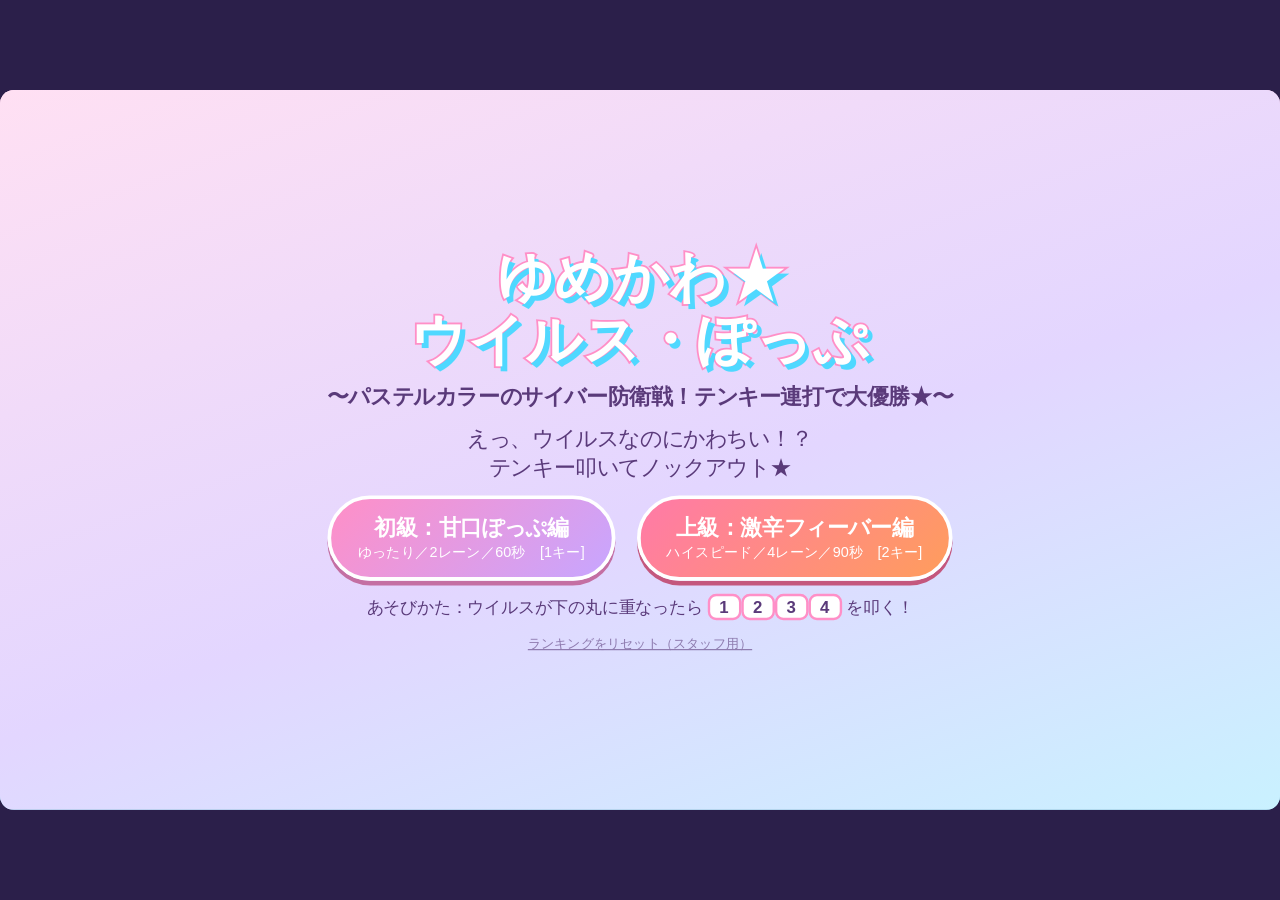
==== work/3_DOM+CSS_2/index_dom.html @ a85ea7c6 "要件定義書と、最新のサンプルをアップしました" ====
<!DOCTYPE html>
<html lang="ja"><head><meta charset="utf-8"><meta name="viewport" content="width=device-width,initial-scale=1">
<title>ゆめかわ★ウイルス・ぽっぷ（DOM版）</title>
<style>
:root{--pk:#ff8fc7;--bl:#4fd8ff;--ink:#5a3a7a;--hy:500px}
*{box-sizing:border-box}
html,body{margin:0;height:100%;background:#2b1f4a;font-family:"Hiragino Maru Gothic ProN","Yu Gothic UI",Meiryo,sans-serif;color:var(--ink)}
body{display:grid;place-items:center}
#app{position:relative;overflow:hidden;border-radius:14px}
#stage{position:absolute;left:0;top:0;width:1067px;height:600px;transform-origin:0 0;font-size:18px;overflow:hidden;background:linear-gradient(180deg,#ffd1ec,#d9c8ff 55%,#a9ecff)}
/* --- ゲーム画面 --- */
.spk{position:absolute;width:6px;height:6px;border-radius:50%;background:#fff;opacity:.7;animation:fall linear infinite}
@keyframes fall{from{transform:translateY(-10px)}to{transform:translateY(610px)}}
.lane{position:absolute;top:0;bottom:0;width:110px;background:rgba(255,255,255,.45);border:2px solid rgba(255,255,255,.9)}
.rc{position:absolute;top:calc(var(--hy) - 40px);left:15px;width:80px;height:80px;border-radius:50%;border:5px solid #fff;background:var(--c);opacity:.5;font:bold 28px/70px sans-serif;text-align:center;color:var(--ink)}
.rc.f{opacity:1;transform:scale(1.15)}
#hud{position:absolute;inset:0;pointer-events:none;font-weight:800;-webkit-text-stroke:0}
#sc{position:absolute;left:16px;top:8px;font-size:26px;text-shadow:0 0 4px #fff,0 0 4px #fff,0 0 4px #fff}
#hp{position:absolute;right:16px;top:24px;font-size:20px;color:#ff4fa3;letter-spacing:2px}
#hp .off{color:rgba(255,255,255,.7)}
#hpl{position:absolute;right:16px;top:4px;font-size:14px}
#bar{position:absolute;left:16px;top:50px;width:220px;height:8px;background:rgba(255,255,255,.7)}
#bar i{display:block;height:100%;width:0;background:var(--bl)}
#cb{position:absolute;left:0;right:0;top:170px;text-align:center;font-size:24px;color:#ff4fa3;text-shadow:0 0 4px #fff,0 0 4px #fff}
#jd{position:absolute;left:0;right:0;top:250px;text-align:center;font-size:44px;opacity:0;text-shadow:0 0 5px #fff,0 0 5px #fff,0 0 5px #fff}
#jd.pop{animation:pop .6s ease-out}
@keyframes pop{from{opacity:1;transform:translateY(0)}to{opacity:0;transform:translateY(-24px)}}
#rd{position:absolute;left:0;right:0;top:290px;text-align:center;font-size:30px;text-shadow:0 0 4px #fff,0 0 4px #fff}
.p{position:absolute;width:10px;height:10px;border-radius:50%;background:var(--c);animation:burst .5s ease-out forwards}
@keyframes burst{to{transform:translate(var(--dx),var(--dy)) scale(.2);opacity:0}}
/* --- ウイルス（divの組み合わせ） --- */
.v{position:absolute;left:0;top:0;width:0;height:0;will-change:transform}
.bd{position:absolute;left:-28px;top:-28px;width:56px;height:56px;border-radius:50%;background:var(--c);border:3px solid #fff;animation:wob .5s ease-in-out infinite alternate}
@keyframes wob{to{translate:0 -4px}}
.bd b{position:absolute;top:14px;left:8px;width:14px;height:14px;border-radius:50%;background:radial-gradient(circle at 55% 55%,var(--ink) 38%,#fff 42%)}
.bd b+b{left:auto;right:8px}
.bd u{position:absolute;left:50%;bottom:8px;width:10px;height:5px;margin-left:-5px;border-bottom:2px solid var(--ink);border-radius:0 0 10px 10px}
.t0{--c:#ffa6d3}.t1{--c:#9ff2d0}.t2{--c:#ffe66b}
.sp{position:absolute;left:-40px;top:-40px;width:80px;height:80px;border-radius:50%;background:repeating-conic-gradient(#ff6fb5 0 18deg,transparent 18deg 36deg);animation:spin 4s linear infinite}
@keyframes spin{to{transform:rotate(360deg)}}
.hat{position:absolute;left:-18px;top:-64px;width:0;height:0;border:18px solid transparent;border-top:0;border-bottom:38px solid #5fd1a8}
.hat::after{content:"";position:absolute;left:-6px;top:-14px;width:12px;height:12px;border:3px solid var(--ink);border-radius:50%}
.t2 .bd{scale:.6}
.t2 .bd:nth-child(1){left:-46px;top:-38px}.t2 .bd:nth-child(2){left:-2px;top:-34px}.t2 .bd:nth-child(3){left:-24px;top:-6px}
/* --- 画面 --- */
.scr{position:absolute;inset:0;display:none;flex-direction:column;align-items:center;justify-content:center;gap:11px;text-align:center;background:linear-gradient(160deg,#ffe0f3,#e3d6ff 55%,#c9f1ff)}
.scr.on{display:flex}
h1{margin:0;font-size:47px;line-height:1.1;color:#fff;-webkit-text-stroke:3px var(--pk);paint-order:stroke fill;text-shadow:4px 4px 0 var(--bl)}
p{margin:0}.sub{font-weight:700}
.row{display:flex;gap:18px;align-items:stretch;justify-content:center}
.btn{font:inherit;font-weight:800;color:#fff;border:3px solid #fff;border-radius:36px;padding:12px 22px;cursor:pointer;background:linear-gradient(135deg,var(--pk),#c7a6ff);box-shadow:0 4px 0 #c46fa3}
.btn.hot{background:linear-gradient(135deg,#ff7aa8,#ff9d5c);box-shadow:0 4px 0 #c4577e}
.btn small{display:block;font-weight:500;font-size:12px}
.btn:hover,.btn:focus-visible{transform:translateY(-2px);outline:3px solid var(--bl)}
.sm{font:inherit;font-size:11px;background:none;border:0;color:var(--ink);opacity:.6;cursor:pointer;text-decoration:underline}
kbd{display:inline-block;min-width:28px;padding:1px 7px;border-radius:7px;background:#fff;border:2px solid var(--pk);font:inherit;font-weight:800}
.cert{width:340px;padding:18px;border:5px double var(--pk);border-radius:18px;background:#fffafd}
.cert h2{margin:0;font-size:17px}
.rank{font-size:70px;font-weight:900;line-height:1.1;color:var(--pk);text-shadow:3px 3px 0 var(--bl)}
.cert p{margin:3px 0}
#rl{margin:0;padding:12px 16px 12px 42px;width:380px;text-align:left;font-size:12.5px;background:#ffffffaa;border-radius:18px}
#rl .me{font-weight:900;color:#e2368a}
</style></head><body>
<div id="app"><div id="stage">

<div id="play">
 <div id="lanes"></div>
 <div id="field"></div>
 <div id="hud"><div id="sc"></div><div id="hpl">サーバーHP</div><div id="hp"></div><div id="bar"><i id="bi"></i></div><div id="cb"></div><div id="jd"></div><div id="rd"></div></div>
</div>

<section id="title" class="scr on">
 <h1>ゆめかわ★<br>ウイルス・ぽっぷ</h1>
 <p class="sub">〜パステルカラーのサイバー防衛戦！テンキー連打で大優勝★〜</p>
 <p>えっ、ウイルスなのにかわちい！？<br>テンキー叩いてノックアウト★</p>
 <div class="row">
  <button class="btn" data-k="easy">初級：甘口ぽっぷ編<small>ゆったり／2レーン／60秒　[1キー]</small></button>
  <button class="btn hot" data-k="hard">上級：激辛フィーバー編<small>ハイスピード／4レーン／90秒　[2キー]</small></button>
 </div>
 <p style="font-size:14px">あそびかた：ウイルスが下の丸に重なったら <kbd>1</kbd><kbd>2</kbd><kbd>3</kbd><kbd>4</kbd> を叩く！</p>
 <button class="sm" id="rst">ランキングをリセット（スタッフ用）</button>
</section>

<section id="result" class="scr">
 <div class="row">
  <div class="cert">
   <h2>ゆめかわサイバーアナリスト認定証</h2>
   <div class="rank" id="rk"></div>
   <p id="rt" style="font-weight:800"></p>
   <p id="rs"></p>
   <p style="font-size:12px">📷 スマホで撮影して記念にしてね！</p>
  </div>
  <ol id="rl"></ol>
 </div>
 <div class="row">
  <button class="btn hot" id="again">もう一回！ <small>[Enter]</small></button>
  <button class="btn" id="home">タイトルへ <small>[Esc]</small></button>
 </div>
</section>
</div></div>

<script>
const $=id=>document.getElementById(id),W=1067,HY=500;
const COURSES={
 easy:{name:'甘口ぽっぷ編',lanes:2,fall:2.4,dur:60,bpm:100,p:.6},
 hard:{name:'激辛フィーバー編',lanes:4,fall:1.35,dur:90,bpm:140,p:.55}};
const COLS=['#ff8fc7','#4fd8ff','#9ff2d0','#ffe66b'];
const PEN=[523.25,587.33,659.25,783.99,880],BASS=[130.8,110,87.3,98];
const JUDGE=[{tx:'大優勝！',c:'#ff4fa3',pt:300},{tx:'神！',c:'#3bb8ff',pt:200},{tx:'超かわよ！',c:'#9a6bff',pt:100}];
let S=null,ctx=null,state='title',last='easy',noise=null;

// ---------- 画面サイズに合わせて拡大縮小 ----------
function fit(){const s=Math.min(innerWidth/W,innerHeight/600);$('stage').style.transform='scale('+s+')';$('app').style.width=W*s+'px';$('app').style.height=600*s+'px'}
addEventListener('resize',fit);fit();
for(let i=0;i<20;i++){const d=document.createElement('div');d.className='spk';d.style.cssText='left:'+(i*41%W)+'px;animation-duration:'+(8+i%5*3)+'s;animation-delay:-'+(i*1.7)+'s';$('stage').prepend(d)}

// ---------- 譜面 ----------
function rng(a){return()=>{a|=0;a=a+0x6D2B79F5|0;let t=Math.imul(a^a>>>15,1|a);t=t+Math.imul(t^t>>>7,61|t)^t;return((t^t>>>14)>>>0)/4294967296}}
function chart(c){
 const r=rng(c.lanes*77+5),spb=60/c.bpm,step=c.lanes==2?spb:spb/2,lead=Math.ceil((c.fall+.3)/spb)*spb,out=[];
 let prev=-1,rep=0;
 for(let t=lead;t<lead+c.dur-1;t+=step){
  if(r()>=c.p)continue;
  let l=Math.floor(r()*c.lanes);if(l==prev&&rep>=2)l=(l+1)%c.lanes;
  rep=l==prev?rep+1:1;prev=l;
  out.push({t,l,ty:Math.floor(r()*3),h:0,el:null});
  if(c.lanes==4&&r()<.12)out.push({t,l:(l+2)%4,ty:Math.floor(r()*3),h:0,el:null});
 }
 return{notes:out,lead};
}

// ---------- 音 ----------
function tone(f,at,d,type,v){const o=ctx.createOscillator(),g=ctx.createGain();o.type=type;o.frequency.value=f;
 g.gain.setValueAtTime(v,at);g.gain.exponentialRampToValueAtTime(.001,at+d);o.connect(g).connect(ctx.destination);o.start(at);o.stop(at+d)}
function kick(at){const o=ctx.createOscillator(),g=ctx.createGain();o.frequency.setValueAtTime(150,at);o.frequency.exponentialRampToValueAtTime(40,at+.15);
 g.gain.setValueAtTime(.5,at);g.gain.exponentialRampToValueAtTime(.001,at+.2);o.connect(g).connect(ctx.destination);o.start(at);o.stop(at+.2)}
function hiss(at,d,v,hp){const s=ctx.createBufferSource(),f=ctx.createBiquadFilter(),g=ctx.createGain();s.buffer=noise;f.type='highpass';f.frequency.value=hp;
 g.gain.setValueAtTime(v,at);g.gain.exponentialRampToValueAtTime(.001,at+d);s.connect(f).connect(g).connect(ctx.destination);s.start(at);s.stop(at+d)}
function sched(){
 const sp=60/S.c.bpm/4;
 while(S.t0+S.step*sp<ctx.currentTime+.3){
  const i=S.step++,at=S.t0+i*sp,s=i%16,b=(i>>4)%4;
  if(s%4==0)kick(at);
  if(s%4==2)hiss(at,.05,.12,7000);
  if(s==4||s==12)hiss(at,.12,.18,1500);
  if([0,6,8,14].includes(s))tone(BASS[b],at,.25,'triangle',.22);
  if(s%2==0)tone(PEN[((s/2)*3+b*2)%5],at,.18,'square',.035);
 }
}

// ---------- DOM部品 ----------
function lx(n,l){return(W-n*110)/2+l*110+55}
function mkVirus(ty){
 const v=document.createElement('div'),face='<b></b><b></b><u></u>';
 v.className='v t'+ty;
 v.innerHTML=ty==0?'<i class="sp"></i><i class="bd">'+face+'</i>':ty==1?'<i class="hat"></i><i class="bd">'+face+'</i>':('<i class="bd">'+face+'</i>').repeat(3);
 return v;
}
function buildLanes(c){
 const L=$('lanes');L.innerHTML='';
 for(let l=0;l<c.lanes;l++){
  const x=lx(c.lanes,l)-55,a=document.createElement('div');a.className='lane';a.style.left=x+'px';L.appendChild(a);
  const r=document.createElement('div');r.className='rc';r.style.cssText='left:'+(x+15)+'px;--c:'+COLS[l];r.textContent=l+1;r.id='rc'+l;L.appendChild(r);
 }
}
function setHud(){
 $('sc').textContent='SCORE '+S.score;
 $('cb').textContent=S.combo>1?S.combo+' COMBO':'';
 $('hp').innerHTML='♥'.repeat(Math.max(S.hp,0))+'<span class="off">'+'♥'.repeat(10-Math.max(S.hp,0))+'</span>';
}
function say(tx,c){const j=$('jd');j.textContent=tx;j.style.color=c;j.classList.remove('pop');void j.offsetWidth;j.classList.add('pop')}
function burst(x){
 for(let i=0;i<12;i++){
  const p=document.createElement('div'),a=Math.random()*6.28,d=40+Math.random()*50;
  p.className='p';p.style.cssText='left:'+x+'px;top:'+HY+'px;--c:'+COLS[i%4]+';--dx:'+Math.cos(a)*d+'px;--dy:'+Math.sin(a)*d+'px';
  p.onanimationend=()=>p.remove();$('field').appendChild(p);
 }
}

// ---------- ゲーム進行 ----------
function show(id){['title','result'].forEach(k=>$(k).classList.toggle('on',k==id));$('play').style.display=id?'none':'block'}
function start(k){
 last=k;const c=COURSES[k];
 if(!ctx){ctx=new(window.AudioContext||window.webkitAudioContext)();
  noise=ctx.createBuffer(1,ctx.sampleRate*.3,ctx.sampleRate);const d=noise.getChannelData(0);for(let i=0;i<d.length;i++)d[i]=Math.random()*2-1}
 ctx.resume();
 const ch=chart(c);
 S={k,c,notes:ch.notes,lead:ch.lead,t0:ctx.currentTime+.3,step:0,hp:10,score:0,combo:0,max:0,hit:0,nxt:0,live:[],end:ch.lead+c.dur+.5};
 $('field').innerHTML='';buildLanes(c);setHud();$('rd').textContent='じゅんびしてね…';
 show(null);state='play';requestAnimationFrame(loop);
}
function loop(){
 if(state!='play')return;
 const t=ctx.currentTime-S.t0,c=S.c;sched();
 // 出現
 while(S.nxt<S.notes.length&&S.notes[S.nxt].t-t<c.fall*1.15){
  const n=S.notes[S.nxt++];n.el=mkVirus(n.ty);$('field').appendChild(n.el);S.live.push(n);
 }
 // 移動・ミス判定
 S.live=S.live.filter(n=>{
  if(n.h){n.el.remove();return false}
  if(t-n.t>.2){n.h=-1;n.el.remove();miss();return false}
  n.el.style.transform='translate('+lx(c.lanes,n.l)+'px,'+(HY-(n.t-t)/c.fall*(HY+30))+'px)';
  return true;
 });
 $('bi').style.width=Math.min(100,Math.max(0,(t-S.lead)/c.dur*100))+'%';
 if(t>-.3&&t>S.lead-.5)$('rd').textContent='';
 if(S.hp<=0||t>S.end){finish();return}
 requestAnimationFrame(loop);
}
function miss(){S.hp--;S.combo=0;setHud();say('ざんねん…','#8a7bb0')}
function press(l){
 const t=ctx.currentTime-S.t0,rc=$('rc'+l);
 rc.classList.add('f');setTimeout(()=>rc.classList.remove('f'),100);
 let b=null;
 for(const n of S.live)if(!n.h&&n.l==l){const d=Math.abs(n.t-t);if(d<=.2&&(!b||d<b.d))b={n,d}}
 if(!b)return;
 b.n.h=1;S.hit++;S.combo++;S.max=Math.max(S.max,S.combo);
 const J=JUDGE[b.d<.06?0:b.d<.12?1:2];
 S.score+=J.pt+Math.min(S.combo,50)*2;setHud();say(J.tx,J.c);
 tone(PEN[(l*2)%5]*2,ctx.currentTime,.15,'sine',.25);
 burst(lx(S.c.lanes,l));
}
function stop(){state='title';show('title')}
function finish(){
 state='result';
 const total=S.notes.length,rate=total?Math.round(S.hit/total*100):0,dead=S.hp<=0;
 const rk=rate>=95?['S','超大優勝★']:rate>=85?['A','大優勝！']:rate>=70?['B','神！']:['C','まだまだかわいい'];
 $('rk').textContent='ランク '+rk[0];
 $('rt').textContent=(dead?'サーバーダウン… ':'')+'防衛率：'+rate+'%（'+rk[1]+'）';
 $('rs').textContent='スコア '+S.score+'／最大コンボ '+S.max;
 const list=load(),me={s:S.score,d:S.c.name,r:rate,t:new Date().toLocaleString('ja-JP',{month:'numeric',day:'numeric',hour:'2-digit',minute:'2-digit'}),id:Date.now()};
 list.push(me);list.sort((a,b)=>b.s-a.s);const top=list.slice(0,10);save(top);
 $('rl').innerHTML='';
 top.forEach(e=>{const li=document.createElement('li');if(e.id==me.id)li.className='me';li.textContent=e.s+'点 '+e.d+' '+e.r+'% ('+e.t+')';$('rl').appendChild(li)});
 show('result');
}
function load(){try{return JSON.parse(localStorage.getItem('yumekawa_hs')||'[]')}catch(e){return[]}}
function save(v){try{localStorage.setItem('yumekawa_hs',JSON.stringify(v))}catch(e){}}

// ---------- 入力 ----------
addEventListener('keydown',e=>{
 if(e.repeat)return;
 const m=/^(?:Numpad|Digit)([1-4])$/.exec(e.code),k=m?+m[1]:0;
 if(state=='title'){if(k==1)start('easy');if(k==2)start('hard')}
 else if(state=='play'){if(e.code=='Escape')stop();else if(k&&k<=S.c.lanes)press(k-1)}
 else{if(e.code=='Enter')start(last);if(e.code=='Escape')stop()}
});
document.querySelectorAll('[data-k]').forEach(b=>b.onclick=()=>start(b.dataset.k));
$('again').onclick=()=>start(last);$('home').onclick=stop;
$('rst').onclick=()=>{if(confirm('ハイスコアを全部消します。よろしいですか？'))save([])};
show('title');
</script>
</body></html>
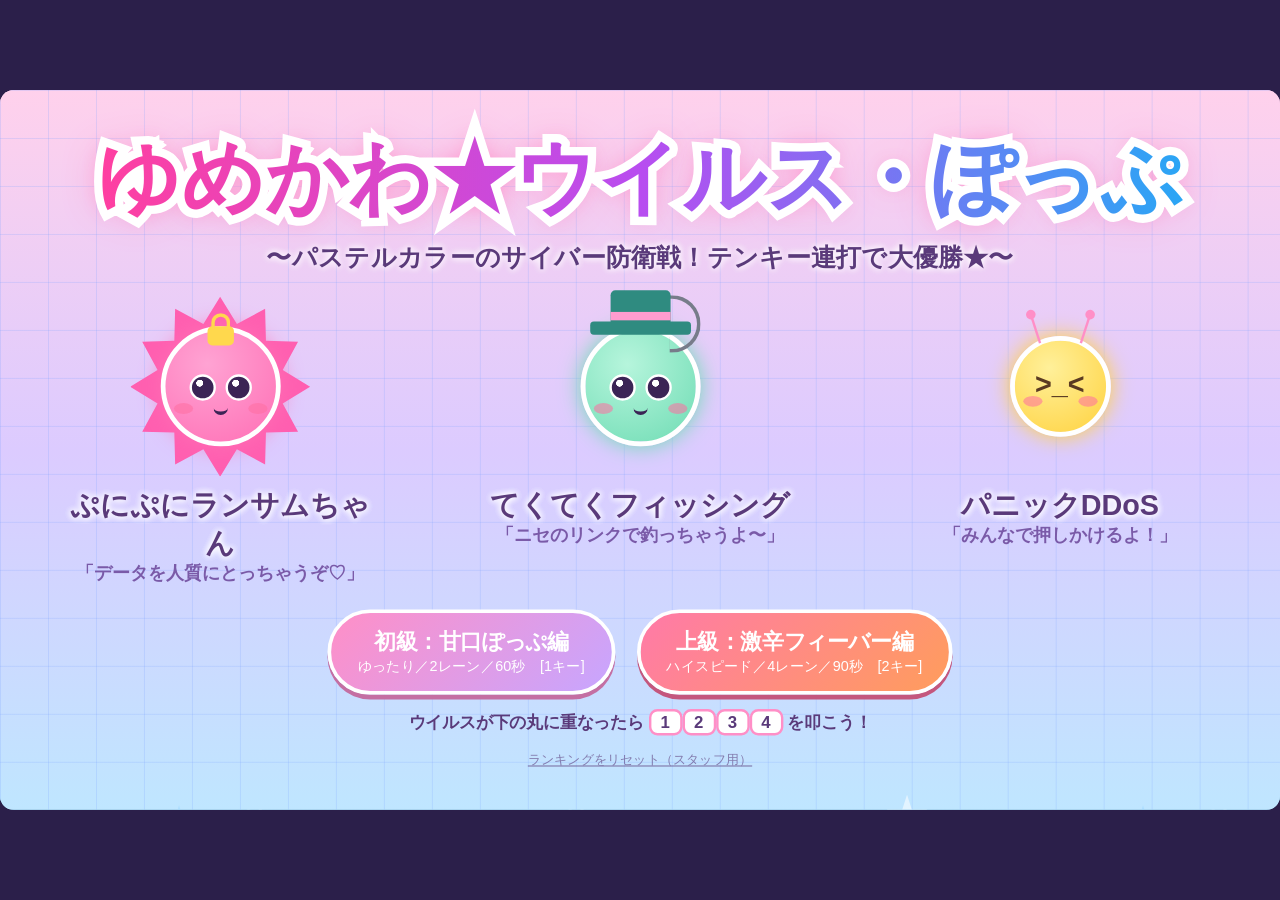
==== commit 22214fca: "サンプル修正しました" ====
--- a/work/3_DOM+CSS_2/index_dom.html
+++ b/work/3_DOM+CSS_2/index_dom.html
@@ -60,6 +60,47 @@
 .cert p{margin:3px 0}
 #rl{margin:0;padding:12px 16px 12px 42px;width:380px;text-align:left;font-size:12.5px;background:#ffffffaa;border-radius:18px}
 #rl .me{font-weight:900;color:#e2368a}
+
+/* --- タイトル画面（キャラ紹介デザイン） --- */
+#title{justify-content:center;gap:12px;background:linear-gradient(rgba(120,160,255,.22) 1px,transparent 1px) 0 0/40px 40px,linear-gradient(90deg,rgba(120,160,255,.22) 1px,transparent 1px) 0 0/40px 40px,linear-gradient(180deg,#ffd1ec,#dccbff 50%,#bfe6ff)}
+#title>*:not(#fl){position:relative;z-index:1}
+#fl{position:absolute;inset:0;overflow:hidden;pointer-events:none;z-index:0}
+#fl i{position:absolute;bottom:-30px;font-style:normal;opacity:.55;animation:rise linear infinite}
+@keyframes rise{to{transform:translateY(-660px) rotate(20deg)}}
+.ttl{display:grid;justify-items:center;font-size:68px;font-weight:900;line-height:1.2;white-space:nowrap}
+.ttl span{grid-area:1/1}
+.ttl .bk{color:#fff;-webkit-text-stroke:14px #fff;text-shadow:0 0 16px #ff8fc7,0 0 32px #ff8fc7}
+.ttl .fr{background:linear-gradient(90deg,#ff3fa0,#b84df0 50%,#2aa6f5);-webkit-background-clip:text;background-clip:text;color:transparent}
+.sub2{font-size:21px;font-weight:800;text-shadow:0 0 6px #fff,0 0 6px #fff}
+.chars{display:flex;gap:90px;margin-top:6px}
+.cc{width:260px}
+.ch{position:relative;width:150px;height:150px;margin:0 auto;display:grid;place-items:center;animation:bob 2.4s ease-in-out infinite}
+.cc:nth-child(2) .ch{animation-delay:-.8s}.cc:nth-child(3) .ch{animation-delay:-1.6s}
+@keyframes bob{50%{transform:translateY(-8px)}}
+.nm{margin-top:8px;font-size:24px;font-weight:800;text-shadow:0 0 6px #fff,0 0 6px #fff,0 0 6px #fff}
+.qt{font-size:15px;font-weight:700;color:#7a5aa8}
+.fc{position:relative;width:100px;height:100px;border-radius:50%;border:4px solid #fff;background:radial-gradient(circle at 38% 30%,var(--c1),var(--c2));box-shadow:0 0 18px var(--c2)}
+.fc i{position:absolute;display:block;font-style:normal}
+.fc .e{top:36px;left:20px;width:22px;height:22px;border-radius:50%;border:2px solid #fff;background:radial-gradient(circle at 36% 30%,#fff 0 16%,transparent 18%),#3b2455}
+.fc .e.r{left:auto;right:20px}
+.fc .bl{top:60px;left:7px;width:16px;height:9px;border-radius:50%;background:rgba(255,110,160,.55)}
+.fc .bl.r{left:auto;right:7px}
+.fc .m{left:50%;top:64px;width:12px;height:6px;margin-left:-6px;border-bottom:3px solid #3b2455;border-radius:0 0 12px 12px}
+.stars{position:absolute;left:50%;top:50%;width:150px;height:150px;margin:-75px 0 0 -75px;background:#ff5fb0;animation:spin 14s linear infinite}
+.c0{--c1:#ffa3d3;--c2:#ff6fb5}.c1{--c1:#b6f5dc;--c2:#6fdcb4}.c2{--c1:#fff09a;--c2:#ffd23f}
+.lk{left:50%;top:-4px;width:22px;height:16px;margin-left:-11px;background:#ffd84d;border-radius:4px}
+.lk::before{content:"";position:absolute;left:3px;top:-11px;width:10px;height:11px;border:3px solid #ffd84d;border-bottom:0;border-radius:8px 8px 0 0}
+.cr{left:50%;top:-34px;width:50px;height:30px;margin-left:-25px;background:#2f8b80;border-radius:4px 4px 0 0}
+.cr::after{content:"";position:absolute;left:0;right:0;bottom:5px;height:7px;background:#ff9ccf}
+.br{left:50%;top:-8px;width:84px;height:11px;margin-left:-42px;background:#2f8b80;border-radius:3px}
+.hk{left:50%;top:-30px;margin-left:24px;width:26px;height:48px;border:3px solid #777c8a;border-left:0;border-radius:0 24px 24px 0}
+.c2.fc{width:84px;height:84px}
+.an{top:-22px;left:20px;width:2px;height:24px;background:#ff8fc7;transform-origin:bottom;transform:rotate(-18deg)}
+.an::before{content:"";position:absolute;left:-3px;top:-5px;width:8px;height:8px;border-radius:50%;background:#ff8fc7}
+.an.r{left:auto;right:20px;transform:rotate(18deg)}
+.xx{left:0;right:0;top:22px;text-align:center;font-size:24px;font-weight:900;color:#5a3a22}
+.c2.fc .bl{top:46px}
+.hint{font-size:14px;font-weight:700}
 </style></head><body>
 <div id="app"><div id="stage">
 
@@ -70,14 +111,22 @@
 </div>
 
 <section id="title" class="scr on">
- <h1>ゆめかわ★<br>ウイルス・ぽっぷ</h1>
- <p class="sub">〜パステルカラーのサイバー防衛戦！テンキー連打で大優勝★〜</p>
- <p>えっ、ウイルスなのにかわちい！？<br>テンキー叩いてノックアウト★</p>
- <div class="row">
+ <div id="fl"></div>
+ <div class="ttl"><span class="bk" aria-hidden="true">ゆめかわ★ウイルス・ぽっぷ</span><span class="fr">ゆめかわ★ウイルス・ぽっぷ</span></div>
+ <p class="sub2">〜パステルカラーのサイバー防衛戦！テンキー連打で大優勝★〜</p>
+ <div class="chars">
+  <div class="cc"><div class="ch"><i class="stars"></i><div class="fc c0"><i class="lk"></i><i class="e"></i><i class="e r"></i><i class="bl"></i><i class="bl r"></i><i class="m"></i></div></div>
+   <div class="nm">ぷにぷにランサムちゃん</div><div class="qt">「データを人質にとっちゃうぞ♡」</div></div>
+  <div class="cc"><div class="ch"><div class="fc c1"><i class="hk"></i><i class="cr"></i><i class="br"></i><i class="e"></i><i class="e r"></i><i class="bl"></i><i class="bl r"></i><i class="m"></i></div></div>
+   <div class="nm">てくてくフィッシング</div><div class="qt">「ニセのリンクで釣っちゃうよ〜」</div></div>
+  <div class="cc"><div class="ch"><div class="fc c2"><i class="an"></i><i class="an r"></i><i class="xx">&gt;_&lt;</i><i class="bl"></i><i class="bl r"></i></div></div>
+   <div class="nm">パニックDDoS</div><div class="qt">「みんなで押しかけるよ！」</div></div>
+ </div>
+ <div class="row" style="margin-top:8px">
   <button class="btn" data-k="easy">初級：甘口ぽっぷ編<small>ゆったり／2レーン／60秒　[1キー]</small></button>
   <button class="btn hot" data-k="hard">上級：激辛フィーバー編<small>ハイスピード／4レーン／90秒　[2キー]</small></button>
  </div>
- <p style="font-size:14px">あそびかた：ウイルスが下の丸に重なったら <kbd>1</kbd><kbd>2</kbd><kbd>3</kbd><kbd>4</kbd> を叩く！</p>
+ <p class="hint">ウイルスが下の丸に重なったら <kbd>1</kbd><kbd>2</kbd><kbd>3</kbd><kbd>4</kbd> を叩こう！</p>
  <button class="sm" id="rst">ランキングをリセット（スタッフ用）</button>
 </section>
 
@@ -250,5 +299,13 @@
 $('again').onclick=()=>start(last);$('home').onclick=stop;
 $('rst').onclick=()=>{if(confirm('ハイスコアを全部消します。よろしいですか？'))save([])};
 show('title');
+(function(){
+ const f=$('fl'),C=['#ff9ccf','#c9a8ff','#9fd8ff','#fff'],G=['♥','♥','★'];
+ for(let i=0;i<16;i++){const e=document.createElement('i');e.textContent=G[i%3];
+  e.style.cssText='left:'+(i*67%1040)+'px;font-size:'+(14+i%4*8)+'px;color:'+C[i%4]+';animation-duration:'+(10+i%5*3)+'s;animation-delay:-'+(i*1.3)+'s';f.appendChild(e)}
+ document.querySelectorAll('.stars').forEach(el=>{const p=[];
+  for(let k=0;k<24;k++){const a=k*Math.PI/12,r=k%2?36:50;p.push((50+Math.cos(a)*r)+'% '+(50+Math.sin(a)*r)+'%')}
+  el.style.clipPath='polygon('+p.join(',')+')'});
+})();
 </script>
 </body></html>
